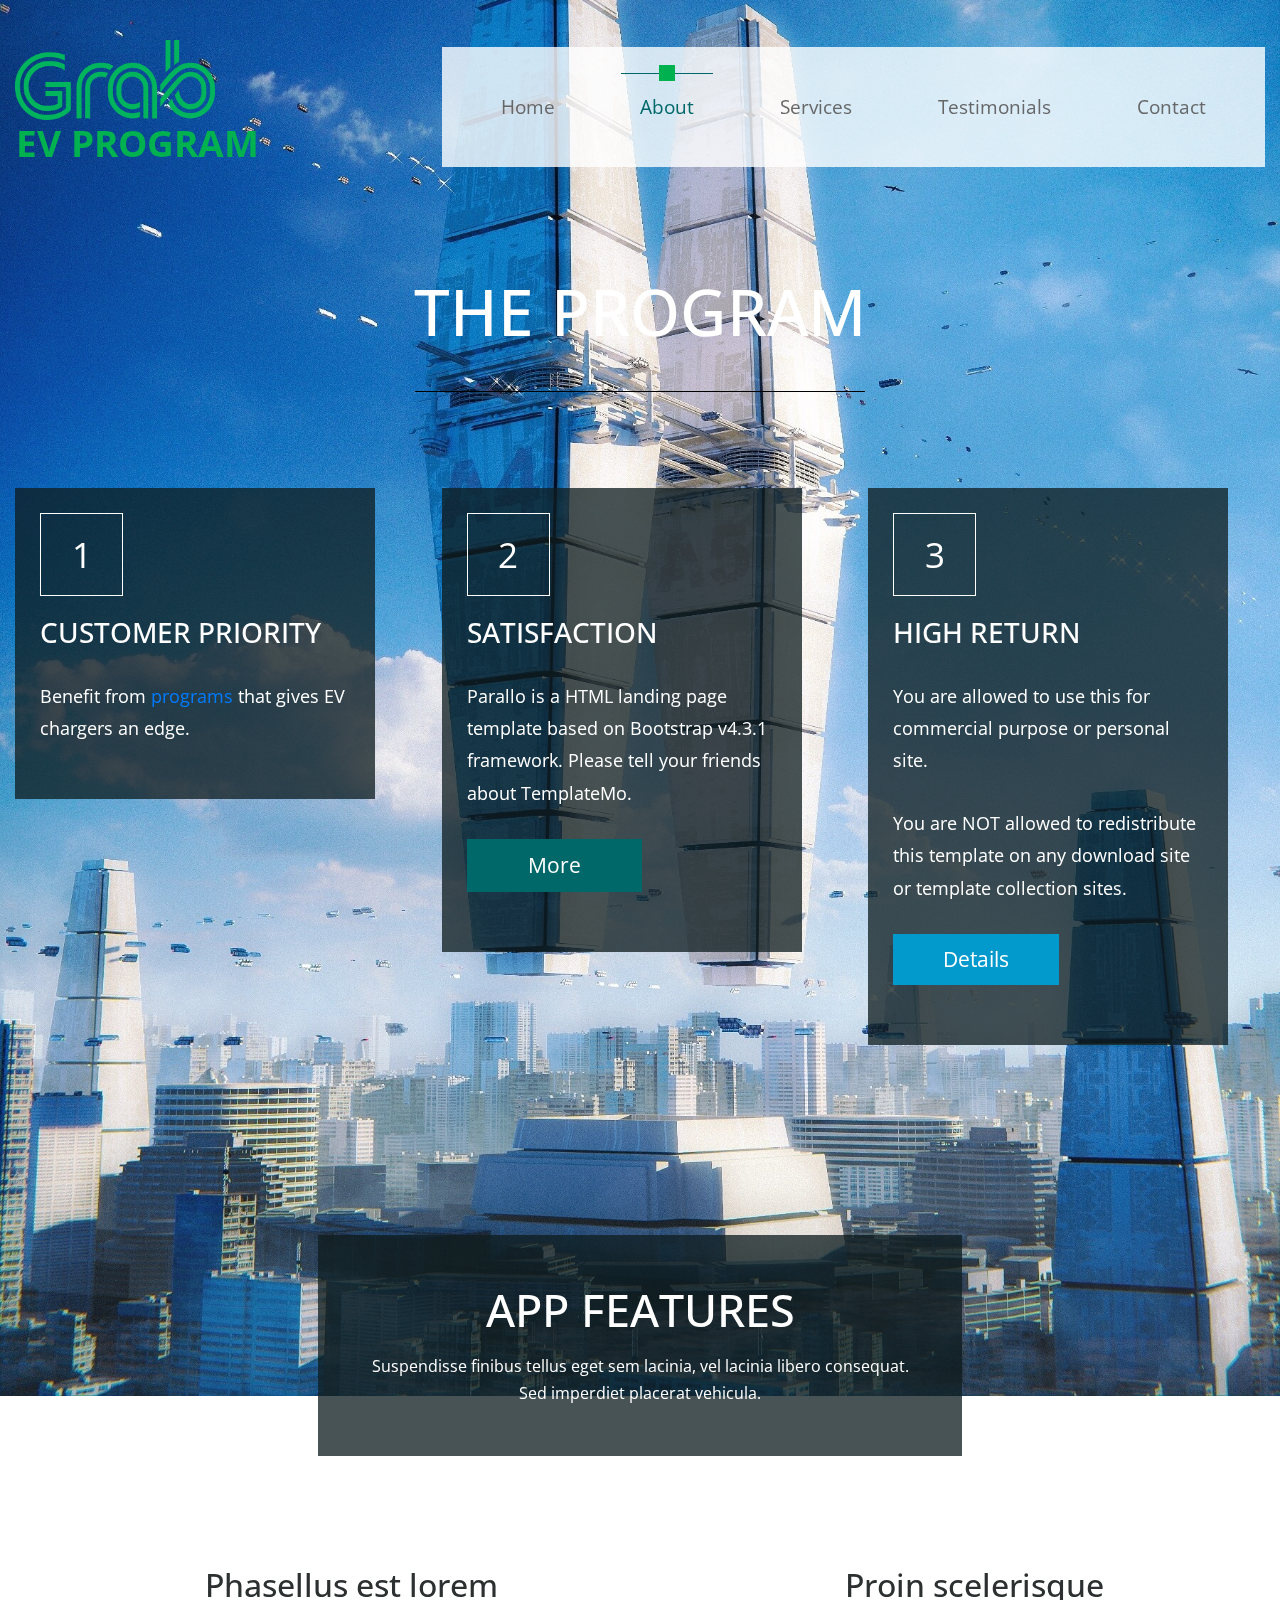
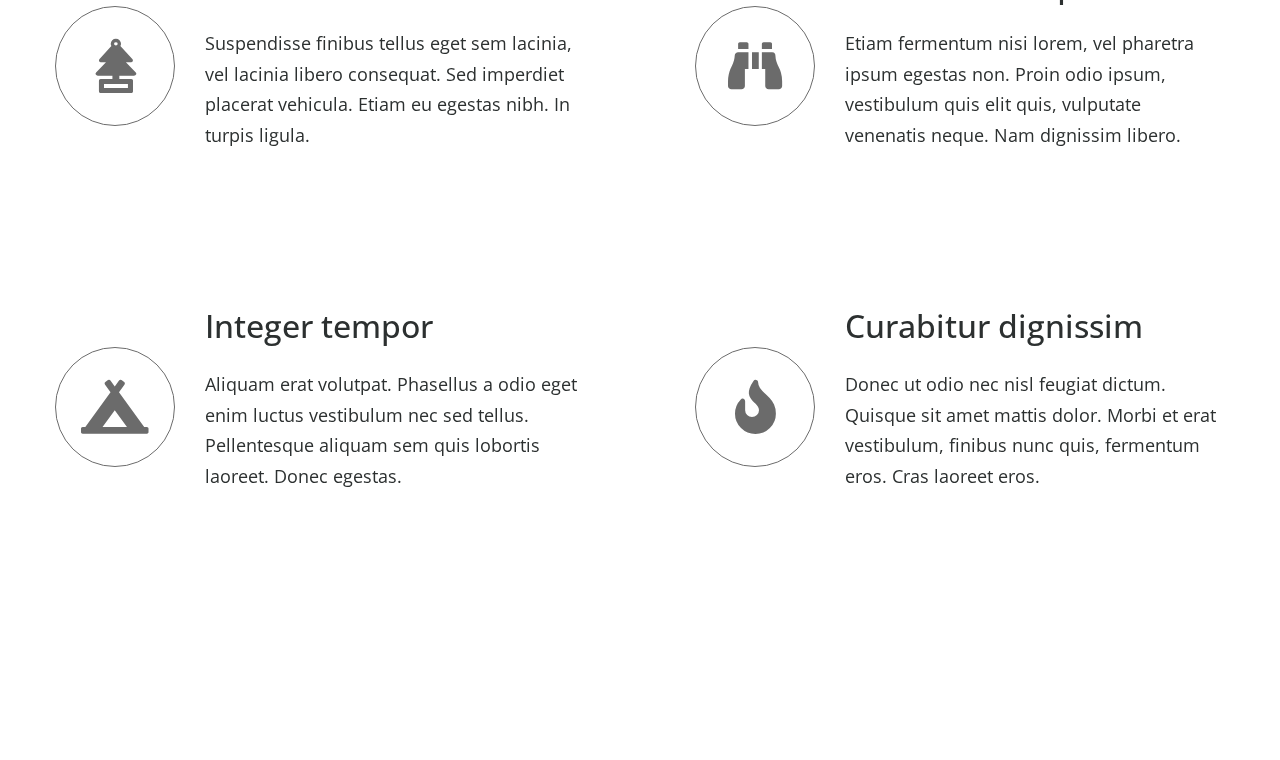
==== about.html @ 6abb5ee9 "firstcommit" ====
<!DOCTYPE html>
<html lang="en">
  <head>
    <meta charset="UTF-8" />
    <meta name="viewport" content="width=device-width, initial-scale=1.0" />
    <meta http-equiv="X-UA-Compatible" content="ie=edge" />
    <title>Parallo - About Page</title>

    <link rel="stylesheet" href="https://fonts.googleapis.com/css?family=Open+Sans:400,600" />
    <link rel="stylesheet" href="css/all.min.css" />
    <link rel="stylesheet" href="css/bootstrap.min.css" />
    <link rel="stylesheet" href="css/templatemo-style.css" />
  </head>
  <body id="aboutPage">
    <div class="parallax-window" data-parallax="scroll" data-image-src="img/bg-03.jpg">
      <div class="container-fluid">
        <div class="row tm-brand-row">
          <div class="col-lg-4 col-11">
              <div class="tm-brand-texts">
                <img src = "img/grablogo.png" style="width:200px;height:80px; class="center">
                <h1 class="text-uppercase tm-brand-name" style="color:#00B14F; padding: 1px; font-weight:bold;">EV Program</h1>
            </div>
          </div>
          <div class="col-lg-8 col-1">
            <div class="tm-nav">
              <nav class="navbar navbar-expand-lg navbar-light tm-bg-white-transparent tm-navbar">
                <button
                  class="navbar-toggler"
                  type="button"
                  data-toggle="collapse"
                  data-target="#navbarNav"
                  aria-controls="navbarNav"
                  aria-expanded="false"
                  aria-label="Toggle navigation">
                  <span class="navbar-toggler-icon"></span>
                </button>
                <div class="collapse navbar-collapse" id="navbarNav">
                  <ul class="navbar-nav">
                    <li class="nav-item">
                      <div class="tm-nav-link-highlight"></div>
                      <a class="nav-link" href="index.html"
                        >Home</a
                      >
                    </li>
                    <li class="nav-item green-highlight active">
                      <div class="tm-nav-link-highlight"></div>
                      <a class="nav-link" href="#">About <span class="sr-only">(current)</span></a>
                    </li>
                    <li class="nav-item">
                      <div class="tm-nav-link-highlight"></div>
                      <a class="nav-link" href="services.html">Services</a>
                    </li>
                    <li class="nav-item">
                      <div class="tm-nav-link-highlight"></div>
                      <a class="nav-link" href="testimonials.html">Testimonials</a>
                    </li>
                    <li class="nav-item">
                      <div class="tm-nav-link-highlight"></div>
                      <a class="nav-link" href="contact.html">Contact</a>
                    </li>
                  </ul>
                </div>
              </nav>
            </div>
          </div>
        </div>

        <!-- About -->
        <section class="row" id="tmAbout">
          <header class="col-12 tm-about-header">
            <h2 class="text-uppercase text-center text-white tm-about-page-title" >The Program</h2>
            <hr class="tm-about-title-hr">
          </header>
          <div class="col-lg-4">
            <div class="tm-bg-black-transparent tm-about-box">
              <div class="tm-about-number-container">1</div>
              <h3 class="tm-about-name">Customer Priority</h3>
              <p class="tm-about-description">
                Benefit from <a href="https://www.channelnewsasia.com/sustainability/justgrab-green-commuters-to-choose-electric-or-hybrid-vehicles-1987656">
                  programs</a> that gives EV chargers an edge.
              </p>
            </div>
          </div>

          <div class="col-lg-4">
            <div class="tm-bg-black-transparent tm-about-box">
              <div class="tm-about-number-container">2</div>
              <h3 class="tm-about-name">Satisfaction</h3>
              <p class="tm-about-description">
                Parallo is a HTML landing page template based on Bootstrap v4.3.1 framework. Please tell your friends about TemplateMo.
              </p>
              <a href="#tmFeatures" class="btn btn-tertiary tm-btn-app-feature">More</a>
            </div>
          </div>

          <div class="col-lg-4">
            <div class="tm-bg-black-transparent tm-about-box">
              <div class="tm-about-number-container">3</div>
              <h3 class="tm-about-name">High Return</h3>
              <p class="tm-about-description">
                You are allowed to use this for commercial purpose or personal site.
              </p>
              <p class="tm-about-description">
             	You are NOT allowed to redistribute this template on any download site or template collection sites.
              </p>
              <a href="#tmFeatures" class="btn btn-secondary tm-btn-app-feature">Details</a>
            </div>
          </div>
        </section>

        <!-- App Features -->
        <section id="tmAppFeatures">
            <div class="row">
                <header class="col-12 text-center text-white tm-bg-black-transparent p-5 tm-app-header">
                    <h2 class="text-uppercase mb-3 tm-app-feature-header">App Features</h2>
                    <p class="mb-0 small">Suspendisse finibus tellus eget sem lacinia, vel lacinia libero consequat. Sed imperdiet placerat vehicula.</p>
                </header>
            </div>

            <div class="row">
                <div class="col-lg-6">
                    <div class="tm-bg-white-transparent tm-app-feature-box">
                        <div class="tm-app-feature-icon-container">
                            <i class="fas fa-3x fa-air-freshener tm-app-feature-icon"></i>
                        </div>
                        <div class="tm-app-feature-description-box">
                            <h3 class="mb-4 tm-app-feature-title">Phasellus est lorem</h3>
                            <p class="tm-app-feature-description">Suspendisse finibus tellus eget sem lacinia, vel lacinia libero consequat. Sed imperdiet placerat vehicula. Etiam eu egestas nibh. In turpis ligula.</p>
                        </div>
                    </div>
                </div>

                <div class="col-lg-6">
                    <div class="tm-bg-white-transparent tm-app-feature-box">
                        <div class="tm-app-feature-icon-container">
                            <i class="fas fa-3x fa-binoculars tm-app-feature-icon"></i>
                        </div>
                        <div class="tm-app-feature-description-box">
                            <h3 class="mb-4 tm-app-feature-title">Proin scelerisque</h3>
                            <p class="tm-app-feature-description">Etiam fermentum nisi lorem, vel pharetra ipsum egestas non. Proin odio ipsum, vestibulum quis elit quis, vulputate venenatis neque. Nam dignissim libero.</p>
                        </div>
                    </div>
                </div>

                <div class="col-lg-6">
                    <div class="tm-bg-white-transparent tm-app-feature-box">
                        <div class="tm-app-feature-icon-container">
                            <i class="fas fa-3x fa-campground tm-app-feature-icon"></i>
                        </div>
                        <div class="tm-app-feature-description-box">
                            <h3 class="mb-4 tm-app-feature-title">Integer tempor</h3>
                            <p class="tm-app-feature-description">Aliquam erat volutpat. Phasellus a odio eget enim luctus vestibulum nec sed tellus. Pellentesque aliquam sem quis lobortis laoreet. Donec egestas.</p>
                        </div>
                    </div>
                </div>

                <div class="col-lg-6">
                    <div class="tm-bg-white-transparent tm-app-feature-box">
                        <div class="tm-app-feature-icon-container">
                            <i class="fas fa-3x fa-fire tm-app-feature-icon"></i>
                        </div>
                        <div class="tm-app-feature-description-box">
                            <h3 class="mb-4 tm-app-feature-title">Curabitur dignissim</h3>
                            <p class="tm-app-feature-description">Donec ut odio nec nisl feugiat dictum. Quisque sit amet mattis dolor. Morbi et erat vestibulum, finibus nunc quis, fermentum eros. Cras laoreet eros.</p>
                        </div>
                    </div>
                </div>
            </div>

        </section>

        <!-- Page footer -->
        <footer class="row">
          <p class="col-12 text-white text-center tm-copyright-text">
            Copyright &copy; 2020 App Landing Page.
            Designed by <a href="#" class="tm-copyright-link">TemplateMo</a>
          </p>
        </footer>
      </div>
      <!-- .container-fluid -->
    </div>

    <script src="js/jquery.min.js"></script>
    <script src="js/parallax.min.js"></script>
    <script src="js/bootstrap.min.js"></script>
  </body>
</html>
---- css/templatemo-style.css ----
/*

Parallo Template

https://templatemo.com/tm-534-parallo

COLOR CODE
Dark Brown: #333333
Green: #006666
Light Blue: #0099CC
Blue: #039bcd
nav link color: #666768

Page 1 Image 1x1 size 400px
3 boxes spacing 60px
Logo size: 400x200
840x120

Home section width: 420

*/

html {
  scroll-behavior: smooth;
}

body {
  font-family: "Open Sans", Arial, Helvetica, sans-serif;
  font-size: 18px;
  font-weight: 400;
  color: #6b6b6b;
  overflow-x: hidden;
}

a,
button {
  transition: all 0.3s ease;
}

a:hover {
  text-decoration: none;
}

.container-fluid {
  max-width: 1310px;
}

.small,
small {
  font-size: 90%;
}

.parallax-window {
  min-height: 1100px;
  background: transparent;
}

.tm-bg-white-transparent {
  background-color: rgba(255, 255, 255, 0.8);
}

.tm-brand-row {
  align-items: center;
  padding-top: 40px;
  padding-bottom: 28px;
}

.tm-brand-container {
  max-width: 400px;
  height: 200px;
  display: flex;
  align-items: center;
  justify-content: center;
}

.tm-brand-icon {
  width: 79px;
  height: 77px;
  display: flex;
  align-items: center;
  justify-content: center;
  background-color: #333436;
  color: white;
  border-radius: 50%;
  margin-right: 25px;
}

.tm-brand-name {
  font-size: 2.3rem;
  color: #333333;
}

/* Nav */
.tm-navbar {/*   padding: 19px 63px; */max-width: 840px;min-height: 120px;justify-content:;}

.tm-navbar .navbar-nav {
  width: 100%;
  display: flex;
  align-items: center;
  justify-content: space-around;
}


.navbar-expand-lg .navbar-nav .nav-link {
  padding: 19px;
}

.navbar-light .navbar-nav .nav-link,
.navbar-light .navbar-nav .active > .nav-link,
.navbar-light .navbar-nav .nav-link.active,
.navbar-light .navbar-nav .nav-link.show,
.navbar-light .navbar-nav .show > .nav-link {
  color: #666768;
}

.navbar-light .navbar-nav .nav-item.green-highlight.active > .nav-link,
.navbar-light .navbar-nav .nav-item.green-highlight .nav-link.active,
.navbar-light .navbar-nav .nav-item.green-highlight .nav-link.show,
.navbar-light .navbar-nav .nav-item.green-highlight .show > .nav-link {
  color: #006868;
}

.nav-item {
  position: relative;
}

.nav-link {
  font-size: 1.2rem;
}

.nav-item .tm-nav-link-highlight {
  visibility: hidden;
}

.nav-item:hover .tm-nav-link-highlight,
.nav-item.active .tm-nav-link-highlight {
  visibility: visible;
}

.nav-item .nav-link {
  border-top: 1px solid transparent;
}

.nav-item.active .nav-link,
.nav-item:hover .nav-link {
  border-top-color: #666768;
}

.tm-nav-link-highlight {
  width: 16px;
  height: 16px;
  background-color: #666768;
  position: absolute;
  top: -8px;
  left: calc(50% - 8px);
}

.nav-item.active.green-highlight .nav-link,
.nav-item.green-highlight:hover .nav-link {
  border-top-color: #006868;
}

.nav-item.active.green-highlight
.tm-nav-link-highlight {
  background-color: #00B14F;
}

/* Home */
#tmHome {
  padding-top: 30px;
  padding-bottom: 68px;
}

.tm-home-left {
  max-width: 420px;
  width: 100%;
  margin-right: 185px;
}

.tm-home-container {
  display: flex;
  align-items: center;
  justify-content: center;
}

.tm-slogan {
  font-size: 1.4rem;
  margin-bottom: 30px;
}

.tm-home-hr {
  border-top-color: white;
  margin-bottom: 30px;
}

.tm-home-title {
  font-size: 3.5rem;
  margin-bottom: 40px;
}

.tm-home-text {
  margin-bottom: 47px;
}

.btn {
  border-radius: 0;
  padding: 13px 40px;
  font-size: 1.3rem;
}

.btn-primary {
  background-color: white;
  border: 0;
  color: #3E3F40;
}

.btn-primary:hover,
.btn-primary:focus,
.btn-primary:active,
.btn-primary:not(:disabled):not(.disabled).active,
.btn-primary:not(:disabled):not(.disabled):active,
.show>.btn-primary.dropdown-toggle {
  background-color: #495057;
  outline: none;
  border: none;
}

/* Features section */
#tmFeatures {
  padding-top: 68px;
  padding-bottom: 60px;
  max-width: 1260px;
  margin-left: auto;
  margin-right: auto;
}

.tm-feature-box {
  max-width: 360px;
  min-height: 480px;
  border-radius: 10px;
  text-align: center;
  padding: 40px 50px;
  margin-left: auto;
  margin-right: auto;
}

.tm-feature-name {
  color: black;
  margin-bottom: 50px;
}

.tm-feature-icon-container {
  width: 110px;
  height: 110px;
  border: 1px solid #3E3F40;
  border-radius: 50%;
  display: flex;
  align-items: center;
  justify-content: center;
  margin-left: auto;
  margin-right: auto;
  margin-bottom: 60px;
}

/* Call to Action section */
#tmCallToAction {
  padding-top: 60px;
  padding-bottom: 60px;
}

.tm-bg-white {
  background-color: white;
}

.tm-call-to-action-col {
  display: flex;
  align-items: center;
  max-width: 1230px;
  margin-left: auto;
  margin-right: auto;
  flex-direction:;
}

.tm-call-to-action-image {
  margin-right: 20px;
  width: 400px;
  height: auto;
}

.tm-call-to-action-text {
  padding: 50px 60px;
  min-height: 400px;
  width: calc(100% - 400px);
}

.tm-call-to-action-title {
  margin-bottom: 45px;
}

.tm-call-to-action-description {
  margin-bottom: 55px;
  font-size: 1.1rem;

}

p {
  line-height: 1.7;
}

.tm-call-to-action-form {
  display: flex;
}

.tm-email-input {
  padding: 15px;
  margin: 0;
  width: 355px;
  margin-right: 20px;
}

.btn-secondary {
  background-color: #0299CC;
  border: none;
  padding: 10px 50px;
}

.btn-secondary:hover {
  background-color: #0fb7f0;
}

.btn-tertiary {
  background-color: #006868;
  color: white;
  padding: 10px 60px;
}

.btn-tertiary:hover {
  background-color: #099f9f;
  color: white;
}

.tm-copyright-text {
  font-size: 1rem;
  padding-top: 50px;
  padding-bottom: 45px;
}

.tm-copyright-link {
  color: white;
}

.tm-copyright-link:hover {
  color: #0fb7f0;
}

/* About Page */
#tmAbout {
  padding-bottom: 80px;
}

.tm-about-page-title {
  font-size: 4rem;
  margin-top: 72px;
  margin-bottom: 40px;
  color: #00B14F;
}

.tm-about-box {
  padding: 25px;
  max-width: 360px;
  margin-bottom: 30px;
}

.tm-about-title-hr {
  border-top-color: black;
  max-width: 450px;
  margin-bottom:;
}

.tm-bg-black-transparent {
  background-color: rgba(15, 29, 32, 0.76);
  color: white;
}

.tm-about-header {
  padding-bottom: 80px;
}

.tm-about-number-container {
  width: 83px;
  height: 83px;
  font-size: 2.2rem;
  border: 1px solid white;
  display: flex;
  align-items: center;
  justify-content: center;
  margin-bottom: 20px;
}

.tm-about-name {
  margin-bottom: 30px;
  text-transform: uppercase;
}

.tm-about-description {
  margin-bottom: 30px;
  line-height: 1.8;
}

.tm-app-header {
  max-width: 644px;
  margin-left: auto;
  margin-right: auto;
  margin-bottom: 60px;
}

#tmAppFeatures {
  padding-top: 80px;
  padding-bottom: 24px;
}

.tm-app-feature-header {
  font-size: 2.8rem;
}

.tm-app-feature-box {
  display: flex;
  align-items: center;
  padding: 50px 40px;
  margin-bottom: 40px;
}

.tm-app-feature-icon {
  margin-right: 30px;
  border-radius: 50%;
  border: 1px solid;
  width:  120px;
  height: 120px;
  display: flex;
  align-items: center;
  justify-content: center;
}

.tm-btn-app-feature {
  margin-bottom: 35px;
}

.tm-app-feature-description-box {
  color: #2C3030;
}

.tm-app-feature-title {
  font-size: 2rem;
}

/* Services */
.tm-services-parallax-header {
  min-height: 700px;
  display: flex;
  align-items: center;
  margin-top: 42px;
  margin-bottom: 22px;
}

.tm-services-header {
  position: relative;
  z-index: 102;
  width: 100%;
  padding: 85px 15px 37px 15px;
}

.tm-services-page-title {
  font-size: 2.8rem;
  padding-bottom: 37px;
}

.tm-services-detail-box {
  padding: 80px 70px;
  margin-top: 22px;
  margin-bottom: 41px;
}

#tmServices .tabs {
  list-style: none;
  padding: 0;
  margin: 0;
}

.tm-tabs-container {
  display: flex;
  padding-top: 40px;
  padding-bottom: 135px;
}

.tm-tab-links {
  margin-right: 40px;
  width: 380px;
}

.tm-tab-contents {
  width: calc(100% - 420px);

}

#tmServices .tabs li {
  margin-bottom: 36px;
}

#tmServices .tabs li:last-child {
  margin-bottom: 0;
}

#tmServices .tabs a {
  display: flex;
  align-items: center;
  text-align: left;
  text-decoration: none;
  text-transform: uppercase;
  letter-spacing: 0.5px;
  background-color: rgba(15, 29, 32, 0.77);
  border: 1px solid rgba(15, 29, 32, 0.77);
  color: white;
  font-size: 20px;
  font-weight: 700;
  padding: 20px 30px;
  transition: all 0.3s;
}

#tmServices .tabs .icon-wrap {
  width: 75px;
  height: 75px;
  border: 1px solid white;
  border-radius: 50%;
  display: flex;
  align-items: center;
  justify-content: center;
  margin-right: 30px;
}

#tmServices .tabs .active,
#tmServices .tabs a:hover {
    border-color: white;
    color: #fff!important;
}

#first-tab-group > div {
  background-color: rgba(15, 29, 32, 0.77);
  color: white;
  padding: 45px 60px;
  min-height: 423px;
}

.tm-service-tab-title,
.tm-service-tab-p {
  margin-bottom: 40px;
}

/* Testimonials */
.tm-testimonials-section {
  padding-top: 45px;
  padding-bottom: 90px;
  margin-left: -35px;
  margin-right: -35px;
}

.tm-testimonials-header {
  padding: 55px 15px 50px;
}

.tm-testimonials-page-title {
  padding-bottom: 0;
  margin-bottom: 20px;
}

.tm-testimonials-parallax-header {
  min-height: 400px;
  margin-bottom: 45px;
}

.tm-person-img-container {
  margin-bottom: 63px;
}

.tm-testimonial-box {
  padding: 60px 30px 85px;
  margin-left: 20px;
  margin-right: 20px;
}

.slick-dots {
  bottom: -88px;;
}

.slick-dots li,
.slick-dots li button {
  width: 30px;
  height: 30px;
}

.slick-dots li {
  margin: 8px;
}

.slick-dots li button {
  font-family: "Font Awesome 5 Free";
  font-size: 1.6em;
  font-weight: 900;
}

.slick-dots li button:before {
  font-family: inherit;
  font-size: inherit;
  content: "\f45c";
  opacity: 0.5;
}

.slick-dots li.slick-active button:before {
  opacity: 0.85;
}


#tmCallToAction.tm-testimonials-cta {
  padding-bottom: 185px;
}

/* Contact page */
.tm-contact-form {
  height: 100%;
  padding: 67px 115px 67px 70px;
  margin-right: 5px;
}

.tm-contact-text {
  padding: 58px 95px 100px 80px;
  margin-left: 5px;
}

.tm-contact-col-left {
  margin-bottom: 0;
}

.form-group {
  margin-bottom: 50px;
}

.form-control {
  background-color: transparent;
  color: white;
  padding: 25px 20px;
}

.form-control:focus {
  background-color: transparent;
  color: white;
}

.form-control::placeholder { /* Chrome, Firefox, Opera, Safari 10.1+ */
  color: white;
  opacity: 1; /* Firefox */
}

.form-control:-ms-input-placeholder { /* Internet Explorer 10-11 */
  color: white;
}

.form-control::-ms-input-placeholder { /* Microsoft Edge */
  color: white;
}

.tm-contact-row {
  padding-top: 45px;
  padding-bottom: 40px;
}

/* Media Queries */
@media (max-width: 1149px) {
  .tm-call-to-action-text {
    width: calc(100% - 420px);
  }
}

@media (max-width: 1145px) {
  .tm-email-input {
    margin-right: 0;
    margin-bottom: 20px;
    width: 100%;
  }

  .tm-call-to-action-form {
    flex-direction: column;
  }
}

@media (max-width: 991px) {
  .tm-nav {
    position: relative;
  }

  #navbarNav {
        position: absolute;
    top: 80px;
    background-color: rgba(255, 255, 255, 0.9);
    z-index: 1001;
  }

 .tm-navbar {
   background-color: transparent;
   justify-content: flex-end;
 }

 .navbar-toggler {
   background-color: rgba(255,255,255,0.8);
 }

 .tm-home-left {
   margin-right: 50px;
 }

 .tm-feature-box {
   margin-bottom: 20px;
   max-width: 600px;
 }

 .navbar-expand-lg .navbar-nav .nav-link {
   padding: 14px 19px;
 }

 .tm-about-box,
 .tm-app-feature-box {
   margin-left: auto;
   margin-right: auto;
   max-width: 600px;
 }

 .tm-tabs-container {
   flex-direction: column;
 }

 .tm-tab-links {
   margin-right: 0;
   margin-bottom: 40px;
 }

 .tm-tab-links,
 .tm-tab-contents {
    margin-left: auto;
    margin-right: auto;
    max-width: 800px;
    width: 100%;
 }

 .tm-contact-col-left {
   margin-bottom: 40px;
 }


  .tm-contact-form {
    margin-right: 0;
  }

 .tm-contact-text {
   margin-left: 0;
 }

}

@media (max-width: 849px) {
  .tm-call-to-action-col {
    flex-direction: column;
  }

  .tm-call-to-action-image {
    margin-right: 0;
    margin-bottom: 20px;
  }

  .tm-call-to-action-text {
    width: 100%;
    max-width: 600px;
  }
}

@media (max-width: 767px) {
  .tm-home-container {
    flex-direction: column;
  }

  .tm-home-left {
    margin-bottom: 50px;
    margin-right: 0;
  }
}

@media (max-width: 479px) {
  .tm-app-feature-box {
    flex-direction: column;
  }

  .tm-app-feature-icon {
    margin-right: 0;
    margin-bottom: 30px;
  }

  .slick-dots {
    width: 300px;
    left: 0;
    right: 0;
    margin-left: auto;
    margin-right: auto;
    bottom: -80px;
  }

  .slick-dots li {
    margin: 8px;
  }

  .tm-contact-form {
    padding: 45px;
  }

  .tm-contact-text {
    padding: 60px;
  }
}
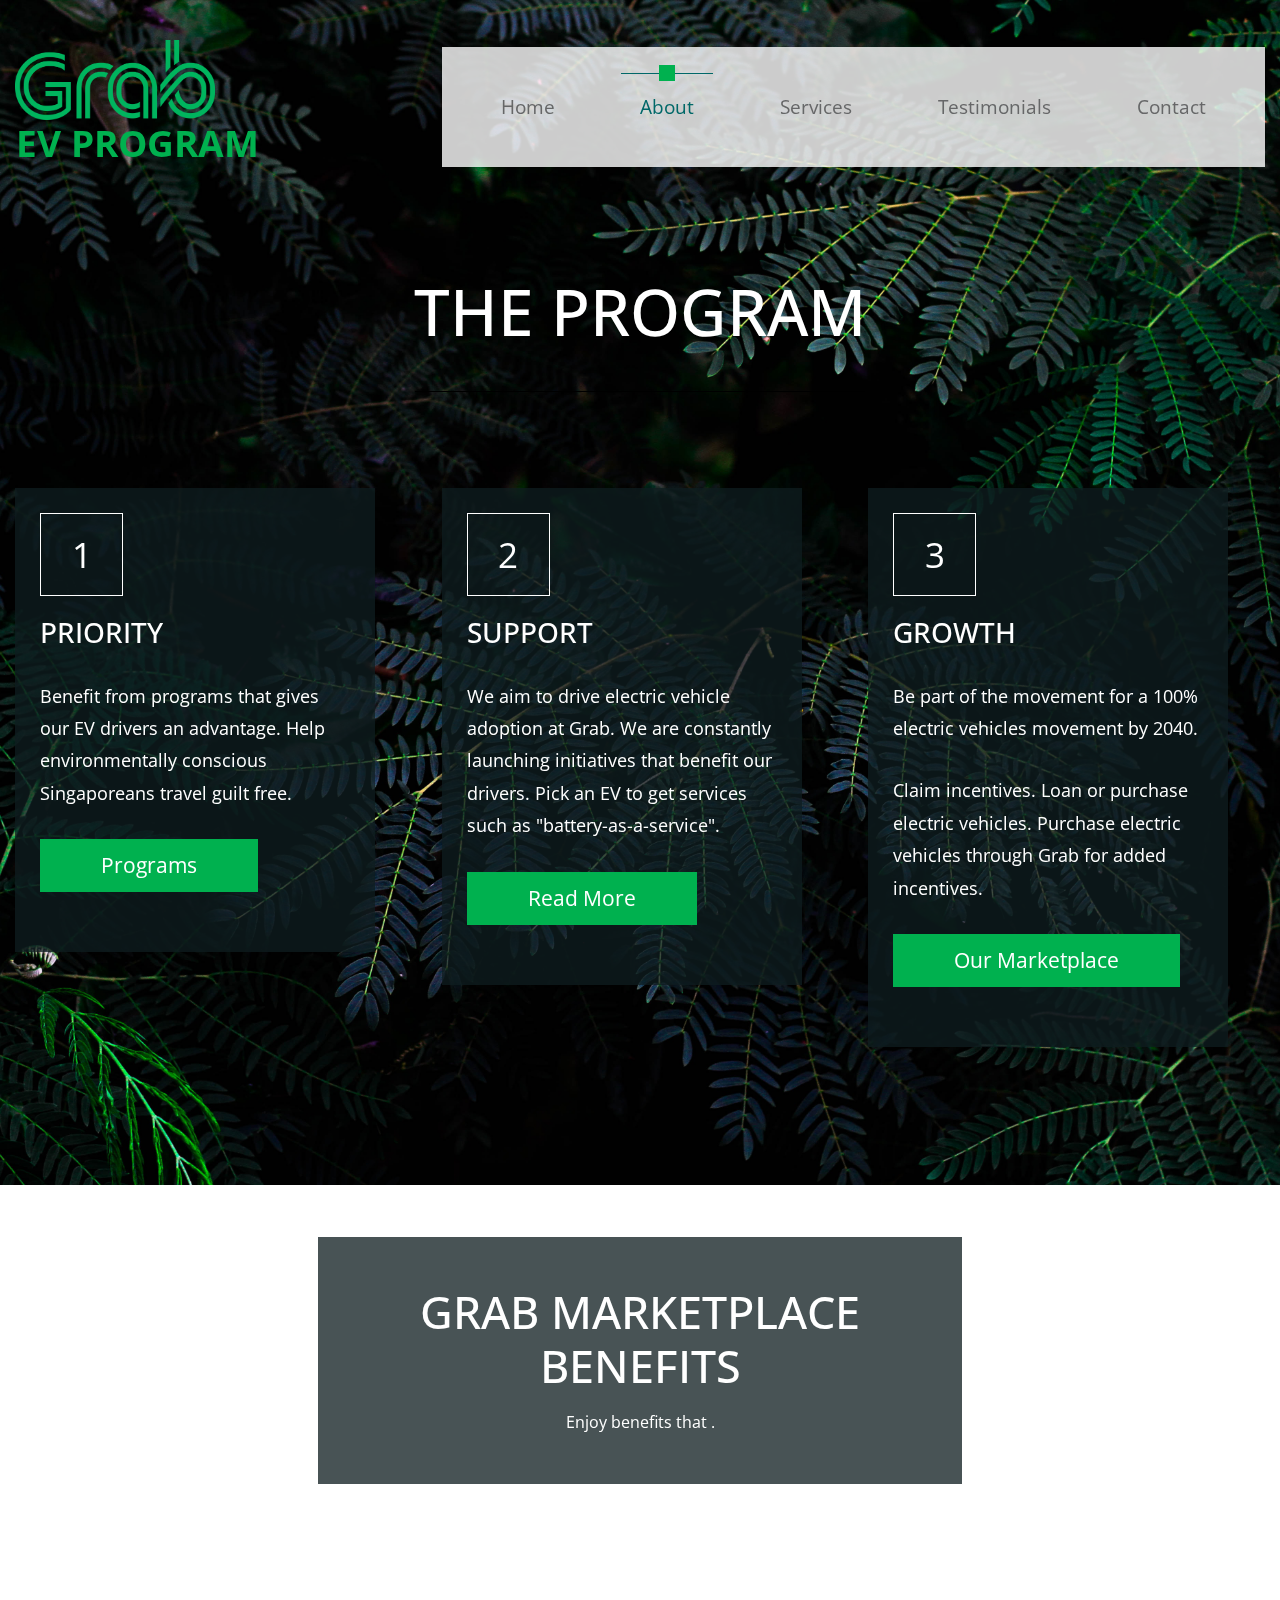
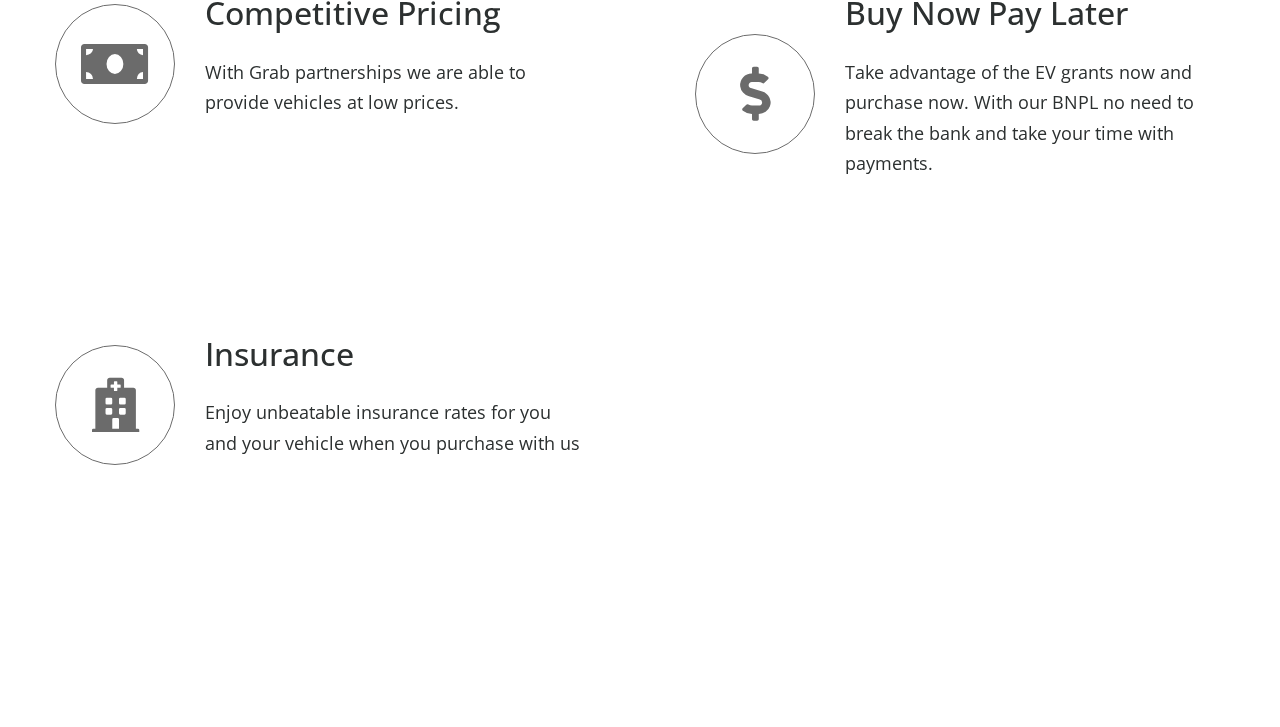
==== commit 97267b50: "Edited items" ====
--- a/about.html
+++ b/about.html
@@ -4,7 +4,7 @@
     <meta charset="UTF-8" />
     <meta name="viewport" content="width=device-width, initial-scale=1.0" />
     <meta http-equiv="X-UA-Compatible" content="ie=edge" />
-    <title>Parallo - About Page</title>
+    <title>About</title>
 
     <link rel="stylesheet" href="https://fonts.googleapis.com/css?family=Open+Sans:400,600" />
     <link rel="stylesheet" href="css/all.min.css" />
@@ -12,7 +12,7 @@
     <link rel="stylesheet" href="css/templatemo-style.css" />
   </head>
   <body id="aboutPage">
-    <div class="parallax-window" data-parallax="scroll" data-image-src="img/bg-03.jpg">
+    <div class="parallax-window" data-parallax="scroll" data-image-src="img/bg-02.jpg">
       <div class="container-fluid">
         <div class="row tm-brand-row">
           <div class="col-lg-4 col-11">
@@ -74,36 +74,38 @@
           <div class="col-lg-4">
             <div class="tm-bg-black-transparent tm-about-box">
               <div class="tm-about-number-container">1</div>
-              <h3 class="tm-about-name">Customer Priority</h3>
+              <h3 class="tm-about-name">Priority</h3>
               <p class="tm-about-description">
-                Benefit from <a href="https://www.channelnewsasia.com/sustainability/justgrab-green-commuters-to-choose-electric-or-hybrid-vehicles-1987656">
-                  programs</a> that gives EV chargers an edge.
+                Benefit from programs that gives our EV drivers an advantage. Help environmentally conscious Singaporeans travel guilt free.
               </p>
+              <a href="https://www.channelnewsasia.com/sustainability/justgrab-green-commuters-to-choose-electric-or-hybrid-vehicles-1987656" class="btn btn-tertiary tm-btn-app-feature" target="_blank">Programs</a>
             </div>
           </div>
 
           <div class="col-lg-4">
             <div class="tm-bg-black-transparent tm-about-box">
               <div class="tm-about-number-container">2</div>
-              <h3 class="tm-about-name">Satisfaction</h3>
+              <h3 class="tm-about-name">Support</h3>
               <p class="tm-about-description">
-                Parallo is a HTML landing page template based on Bootstrap v4.3.1 framework. Please tell your friends about TemplateMo.
+                We aim to drive electric vehicle adoption at Grab. We are constantly launching initiatives that benefit our drivers.
+                Pick an EV to get services such as "battery-as-a-service".
               </p>
-              <a href="#tmFeatures" class="btn btn-tertiary tm-btn-app-feature">More</a>
+              <a href="https://www.zdnet.com/article/grab-looks-to-drive-electric-vehicle-adoption-with-hyundai-motor"  class="btn btn-tertiary tm-btn-app-feature" target="_blank">Read More</a>
             </div>
           </div>
 
           <div class="col-lg-4">
             <div class="tm-bg-black-transparent tm-about-box">
               <div class="tm-about-number-container">3</div>
-              <h3 class="tm-about-name">High Return</h3>
+              <h3 class="tm-about-name">Growth</h3>
               <p class="tm-about-description">
-                You are allowed to use this for commercial purpose or personal site.
+                Be part of the movement for a 100% electric vehicles movement by 2040.
               </p>
               <p class="tm-about-description">
-             	You are NOT allowed to redistribute this template on any download site or template collection sites.
+             	  Claim incentives. Loan or purchase electric vehicles. Purchase electric vehicles through Grab
+                for added incentives.
               </p>
-              <a href="#tmFeatures" class="btn btn-secondary tm-btn-app-feature">Details</a>
+              <a href="#tmFeatures" class="btn btn-tertiary tm-btn-app-feature">Our Marketplace</a>
             </div>
           </div>
         </section>
@@ -112,8 +114,8 @@
         <section id="tmAppFeatures">
             <div class="row">
                 <header class="col-12 text-center text-white tm-bg-black-transparent p-5 tm-app-header">
-                    <h2 class="text-uppercase mb-3 tm-app-feature-header">App Features</h2>
-                    <p class="mb-0 small">Suspendisse finibus tellus eget sem lacinia, vel lacinia libero consequat. Sed imperdiet placerat vehicula.</p>
+                    <h2 class="text-uppercase mb-3 tm-app-feature-header">Grab Marketplace Benefits</h2>
+                    <p class="mb-0 small">Enjoy benefits that .</p>
                 </header>
             </div>
 
@@ -121,11 +123,11 @@
                 <div class="col-lg-6">
                     <div class="tm-bg-white-transparent tm-app-feature-box">
                         <div class="tm-app-feature-icon-container">
-                            <i class="fas fa-3x fa-air-freshener tm-app-feature-icon"></i>
+                            <i class="fas fa-3x fa-money-bill tm-app-feature-icon"></i>
                         </div>
                         <div class="tm-app-feature-description-box">
-                            <h3 class="mb-4 tm-app-feature-title">Phasellus est lorem</h3>
-                            <p class="tm-app-feature-description">Suspendisse finibus tellus eget sem lacinia, vel lacinia libero consequat. Sed imperdiet placerat vehicula. Etiam eu egestas nibh. In turpis ligula.</p>
+                            <h3 class="mb-4 tm-app-feature-title">Competitive Pricing</h3>
+                            <p class="tm-app-feature-description">With Grab partnerships we are able to provide vehicles at low prices.</p>
                         </div>
                     </div>
                 </div>
@@ -133,11 +135,11 @@
                 <div class="col-lg-6">
                     <div class="tm-bg-white-transparent tm-app-feature-box">
                         <div class="tm-app-feature-icon-container">
-                            <i class="fas fa-3x fa-binoculars tm-app-feature-icon"></i>
+                            <i class="fas fa-3x fa-dollar-sign tm-app-feature-icon"></i>
                         </div>
                         <div class="tm-app-feature-description-box">
-                            <h3 class="mb-4 tm-app-feature-title">Proin scelerisque</h3>
-                            <p class="tm-app-feature-description">Etiam fermentum nisi lorem, vel pharetra ipsum egestas non. Proin odio ipsum, vestibulum quis elit quis, vulputate venenatis neque. Nam dignissim libero.</p>
+                            <h3 class="mb-4 tm-app-feature-title">Buy Now Pay Later</h3>
+                            <p class="tm-app-feature-description">Take advantage of the EV grants now and purchase now. With our BNPL no need to break the bank and take your time with payments.</p>
                         </div>
                     </div>
                 </div>
@@ -145,26 +147,15 @@
                 <div class="col-lg-6">
                     <div class="tm-bg-white-transparent tm-app-feature-box">
                         <div class="tm-app-feature-icon-container">
-                            <i class="fas fa-3x fa-campground tm-app-feature-icon"></i>
+                            <i class="fas fa-3x fa-hospital tm-app-feature-icon"></i>
                         </div>
                         <div class="tm-app-feature-description-box">
-                            <h3 class="mb-4 tm-app-feature-title">Integer tempor</h3>
-                            <p class="tm-app-feature-description">Aliquam erat volutpat. Phasellus a odio eget enim luctus vestibulum nec sed tellus. Pellentesque aliquam sem quis lobortis laoreet. Donec egestas.</p>
+                            <h3 class="mb-4 tm-app-feature-title">Insurance</h3>
+                            <p class="tm-app-feature-description">Enjoy unbeatable insurance rates for you and your vehicle when you purchase with us</p>
                         </div>
                     </div>
                 </div>
 
-                <div class="col-lg-6">
-                    <div class="tm-bg-white-transparent tm-app-feature-box">
-                        <div class="tm-app-feature-icon-container">
-                            <i class="fas fa-3x fa-fire tm-app-feature-icon"></i>
-                        </div>
-                        <div class="tm-app-feature-description-box">
-                            <h3 class="mb-4 tm-app-feature-title">Curabitur dignissim</h3>
-                            <p class="tm-app-feature-description">Donec ut odio nec nisl feugiat dictum. Quisque sit amet mattis dolor. Morbi et erat vestibulum, finibus nunc quis, fermentum eros. Cras laoreet eros.</p>
-                        </div>
-                    </div>
-                </div>
             </div>
 
         </section>
@@ -172,8 +163,9 @@
         <!-- Page footer -->
         <footer class="row">
           <p class="col-12 text-white text-center tm-copyright-text">
-            Copyright &copy; 2020 App Landing Page.
-            Designed by <a href="#" class="tm-copyright-link">TemplateMo</a>
+
+            Backgrond image from <a href="https://unsplash.com/photos/uAfZBP-GtiA" class="tm-copyright-link">Jeremy Bishop</a>
+            Page Constructed by Mila & Jonas for Grab Hackathon
           </p>
         </footer>
       </div>
--- a/css/templatemo-style.css
+++ b/css/templatemo-style.css
@@ -329,7 +329,7 @@
 }
 
 .btn-tertiary {
-  background-color: #006868;
+  background-color: #00B14F;
   color: white;
   padding: 10px 60px;
 }
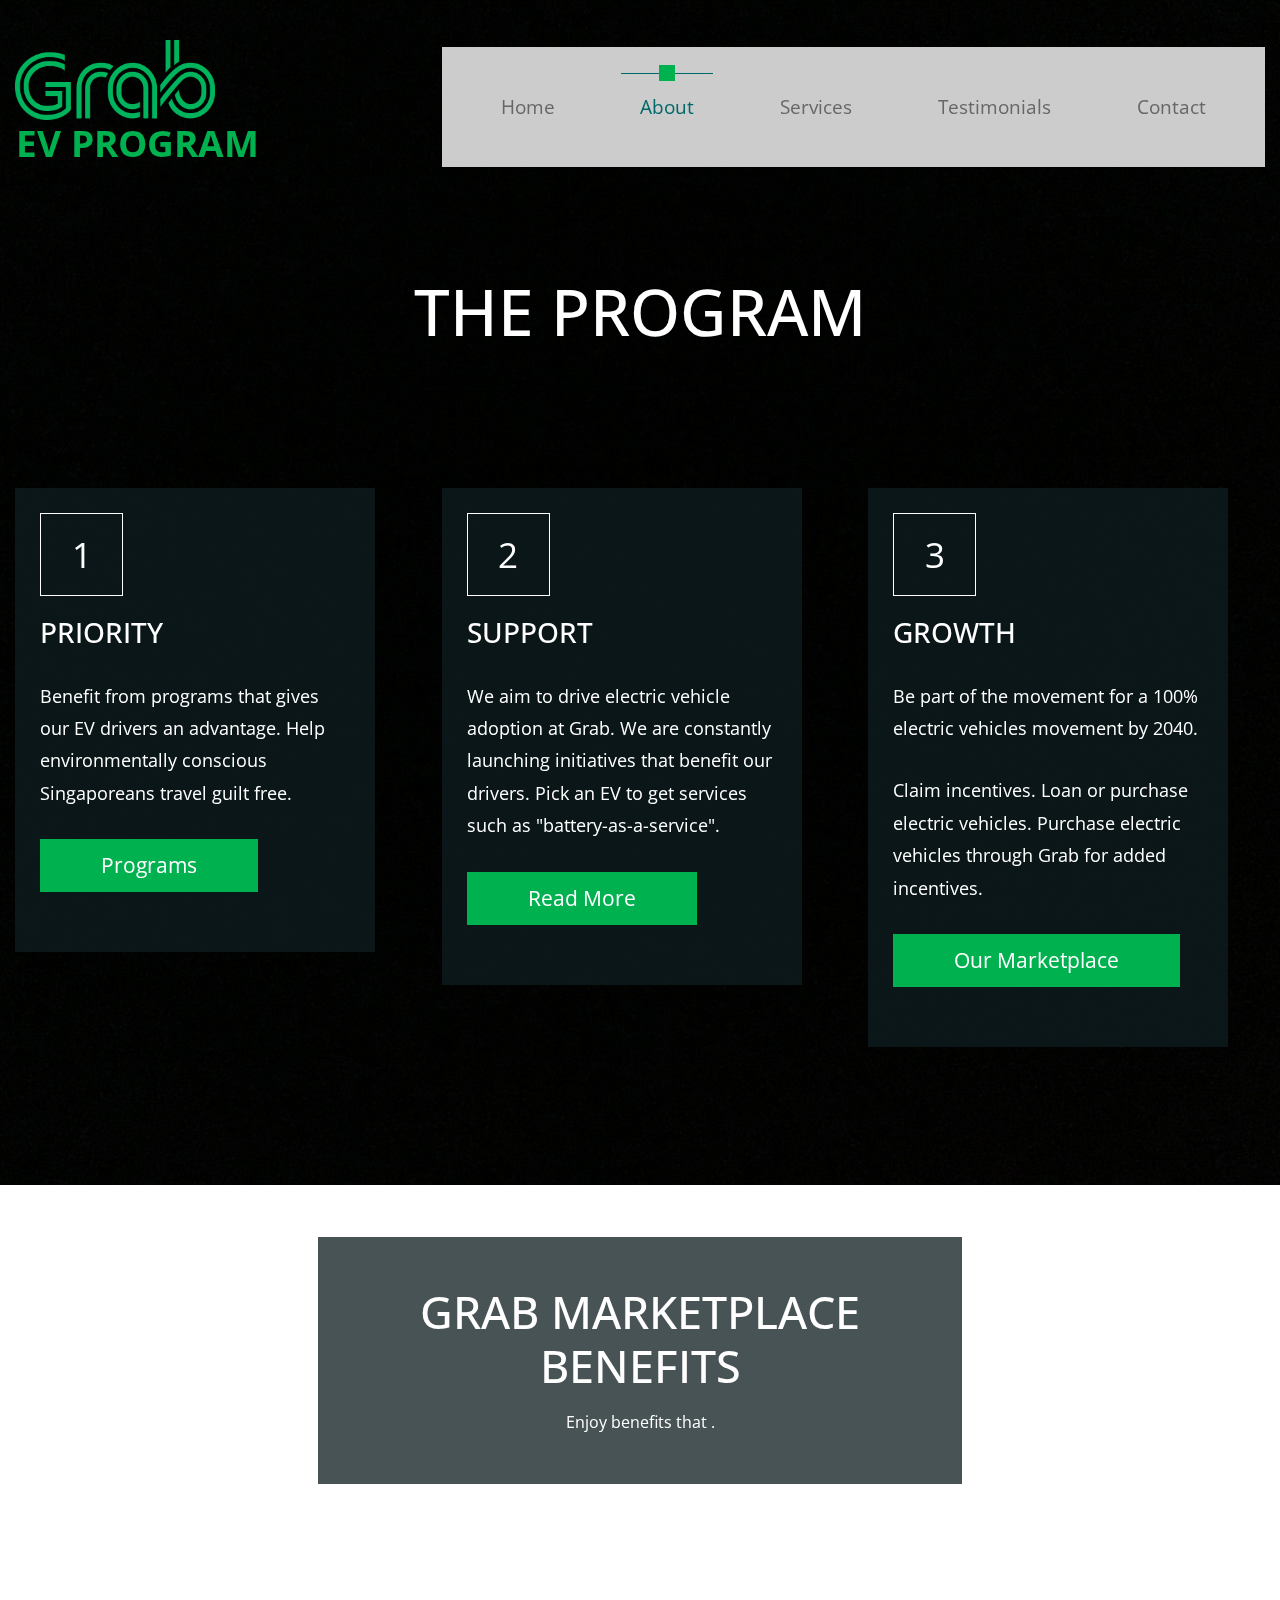
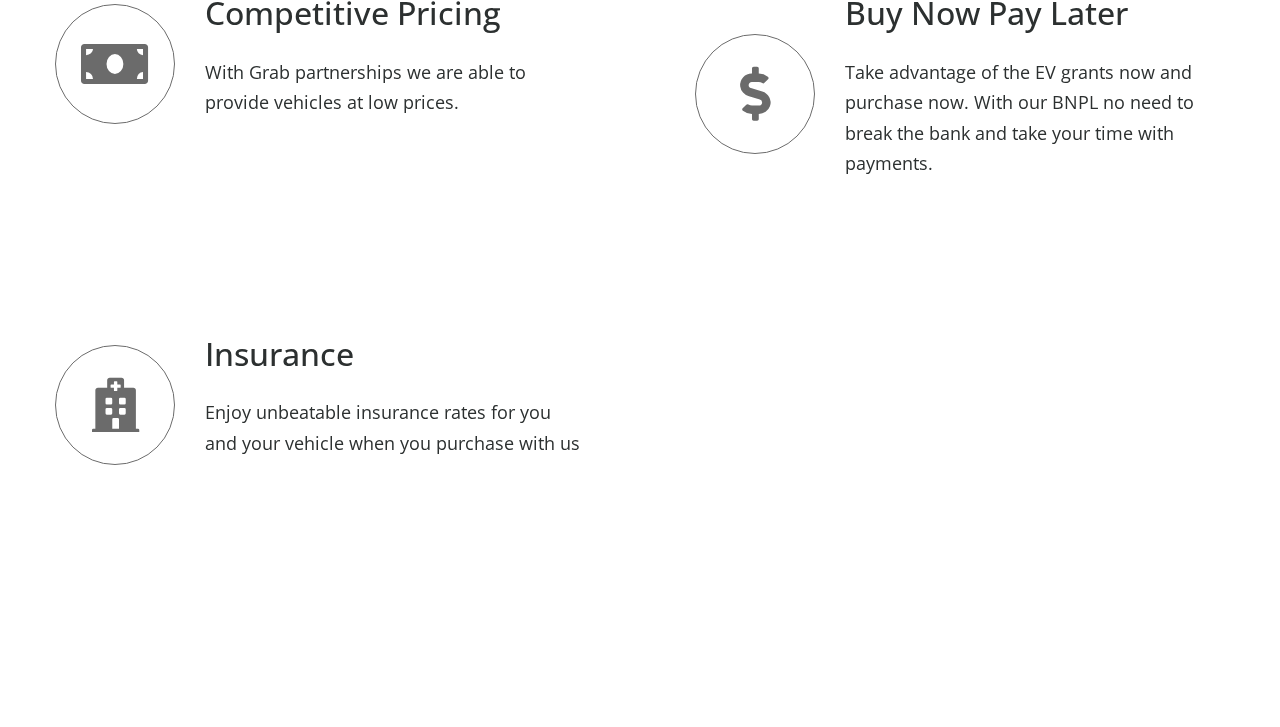
==== commit a8480cf1: "Edited details" ====
--- a/about.html
+++ b/about.html
@@ -164,7 +164,7 @@
         <footer class="row">
           <p class="col-12 text-white text-center tm-copyright-text">
 
-            Backgrond image from <a href="https://unsplash.com/photos/uAfZBP-GtiA" class="tm-copyright-link">Jeremy Bishop</a>
+          
             Page Constructed by Mila & Jonas for Grab Hackathon
           </p>
         </footer>
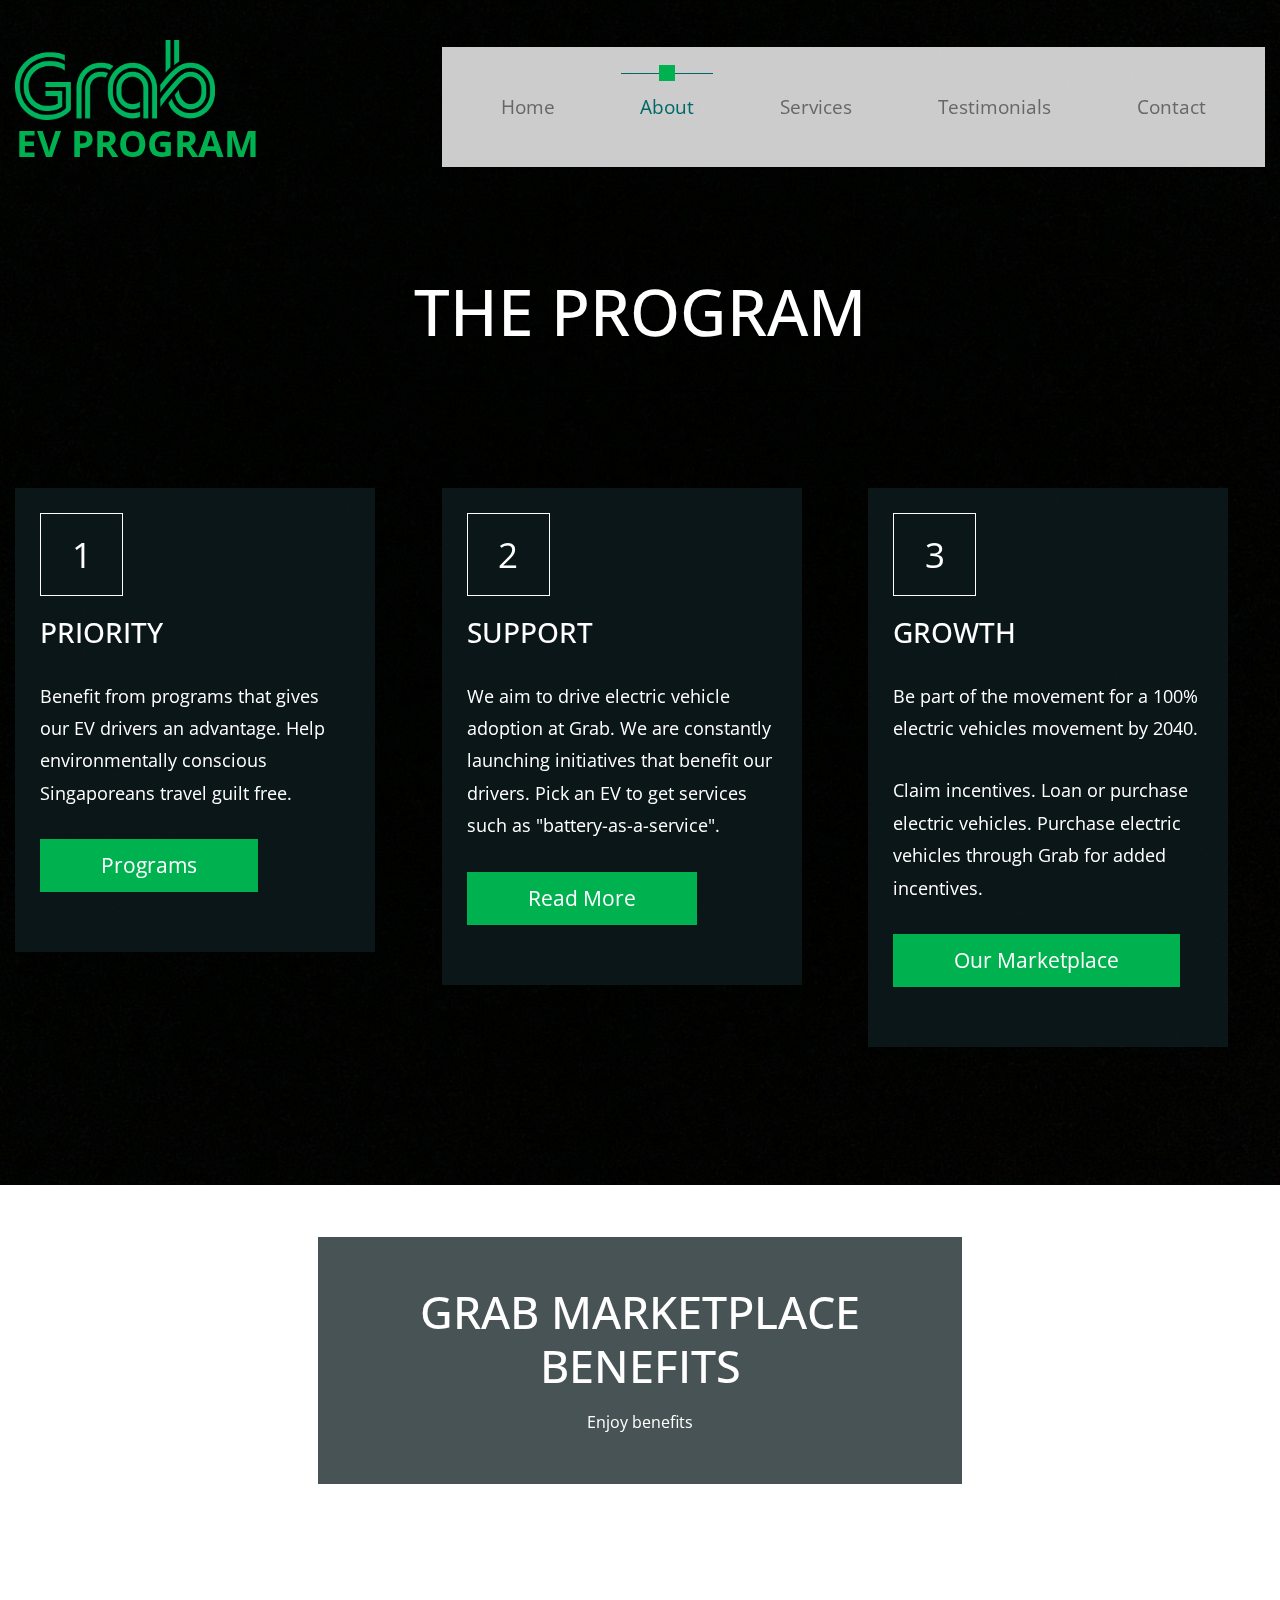
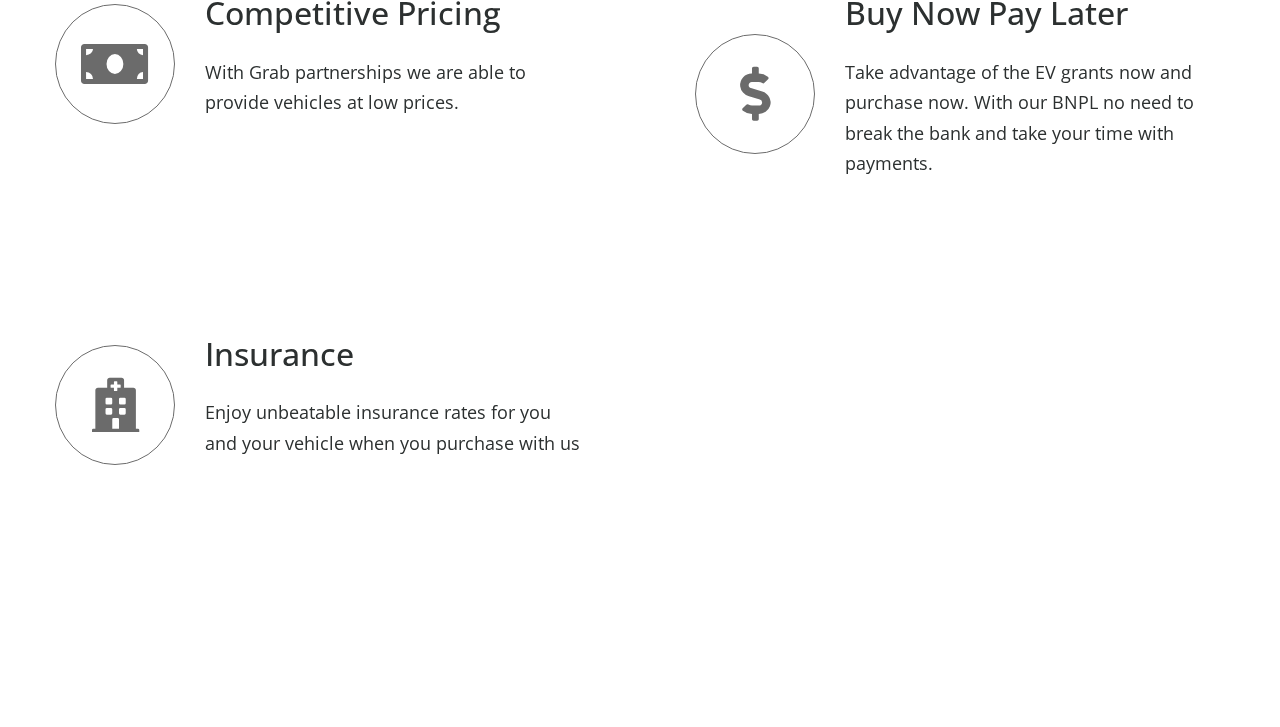
==== commit 798ada20: "typo" ====
--- a/about.html
+++ b/about.html
@@ -115,7 +115,7 @@
             <div class="row">
                 <header class="col-12 text-center text-white tm-bg-black-transparent p-5 tm-app-header">
                     <h2 class="text-uppercase mb-3 tm-app-feature-header">Grab Marketplace Benefits</h2>
-                    <p class="mb-0 small">Enjoy benefits that .</p>
+                    <p class="mb-0 small">Enjoy benefits</p>
                 </header>
             </div>
 
@@ -164,7 +164,7 @@
         <footer class="row">
           <p class="col-12 text-white text-center tm-copyright-text">
 
-          
+
             Page Constructed by Mila & Jonas for Grab Hackathon
           </p>
         </footer>
